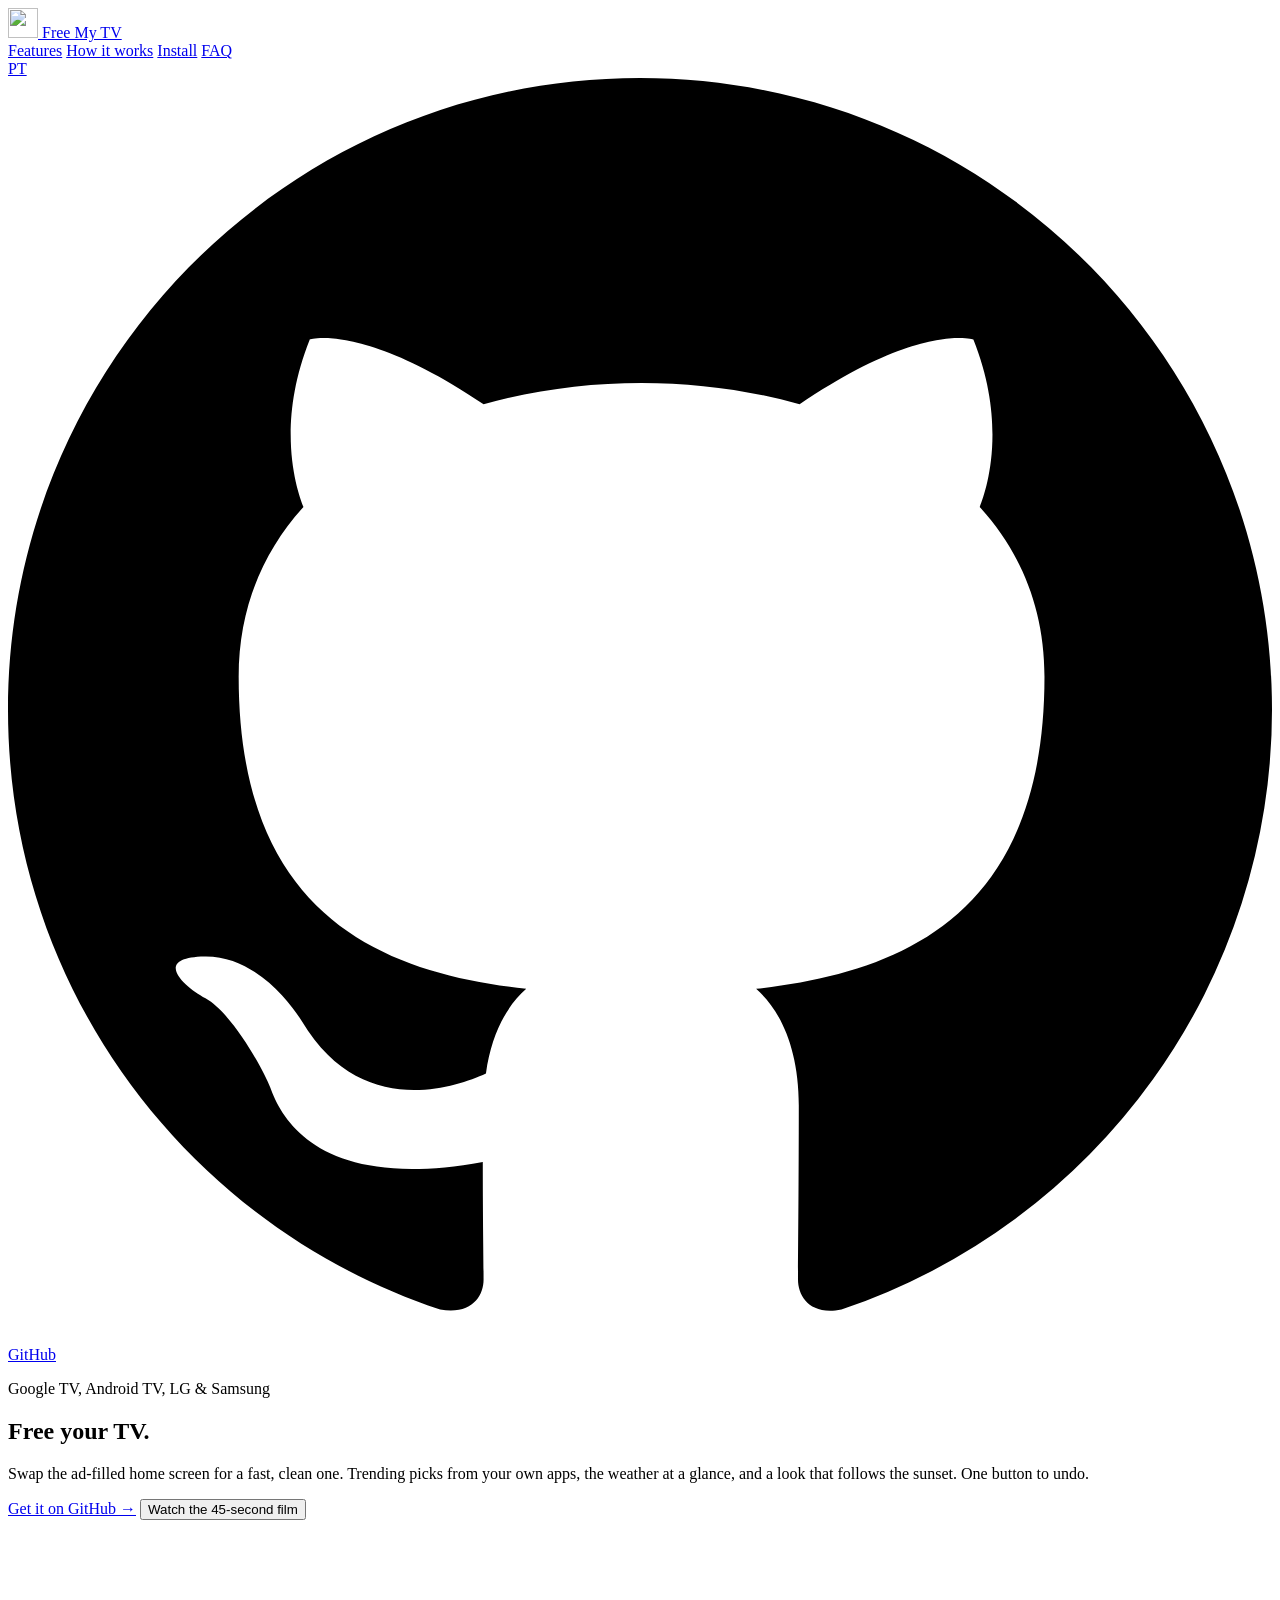
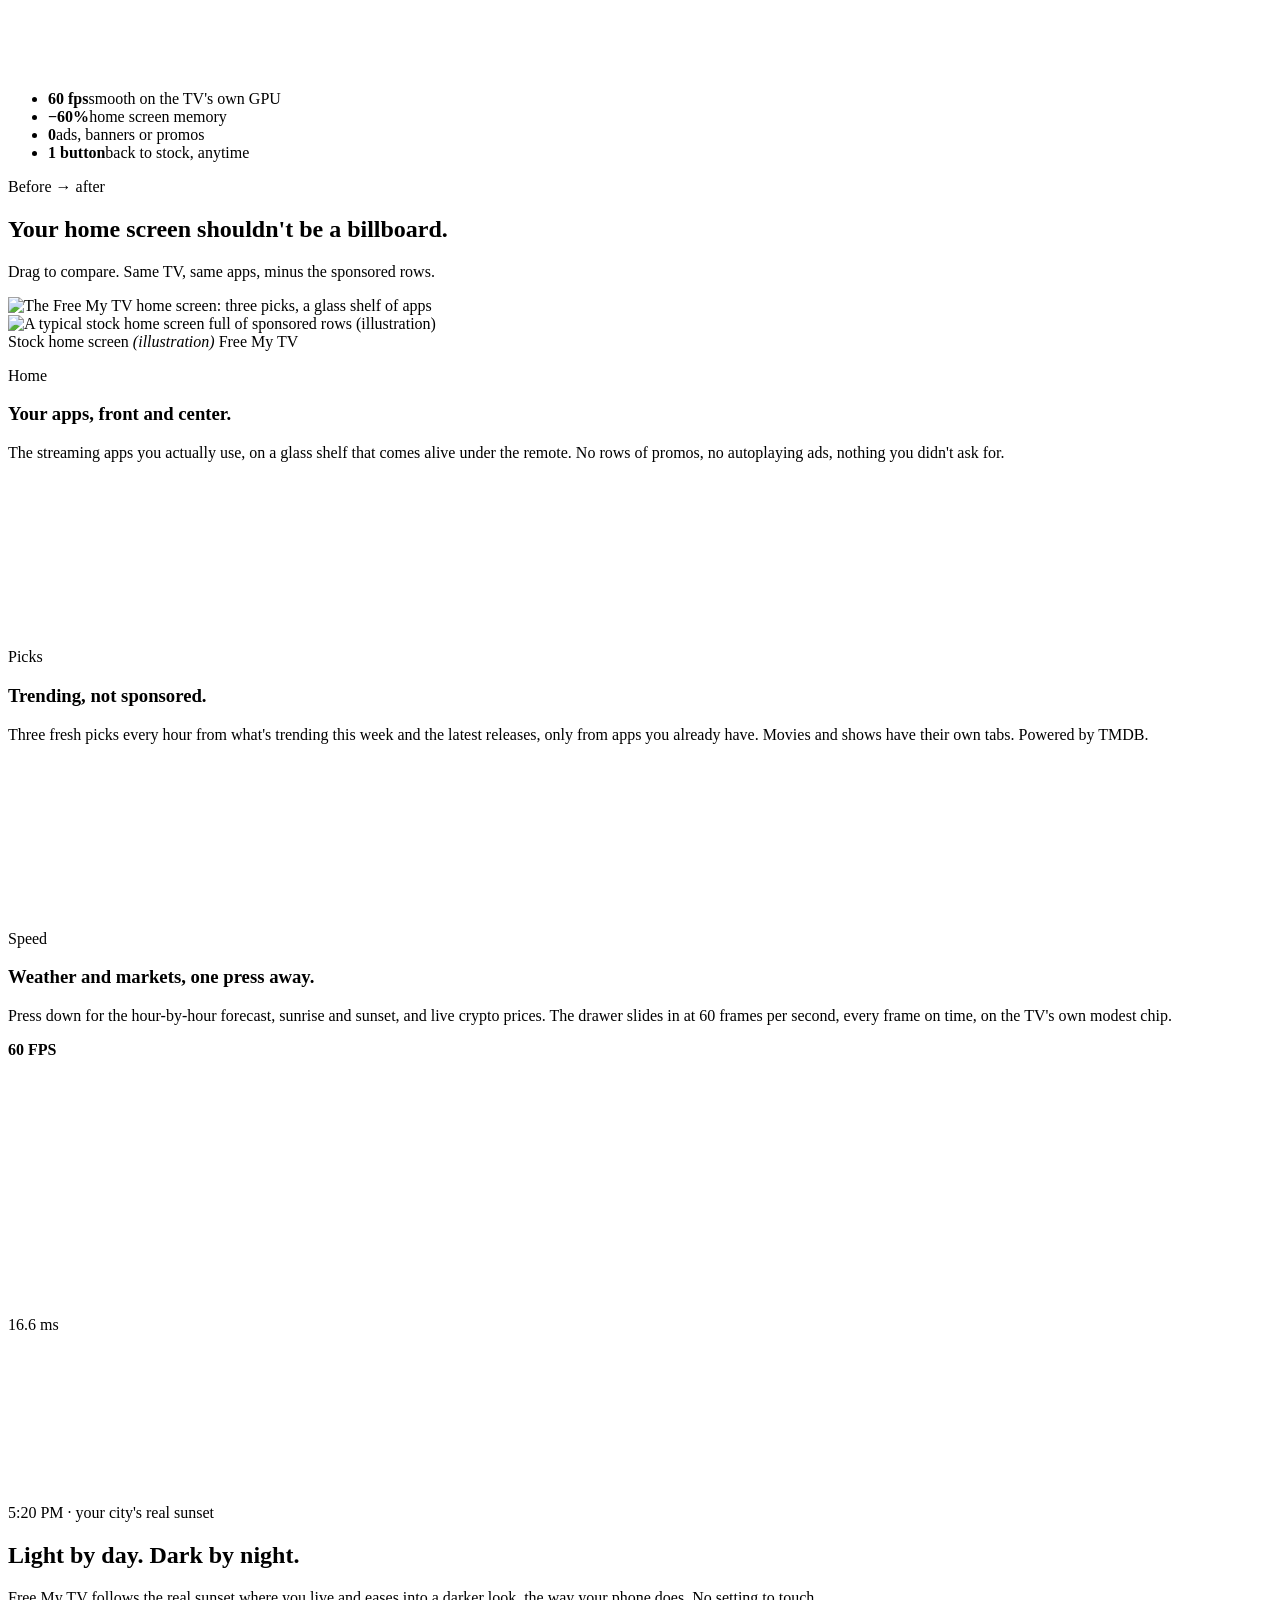
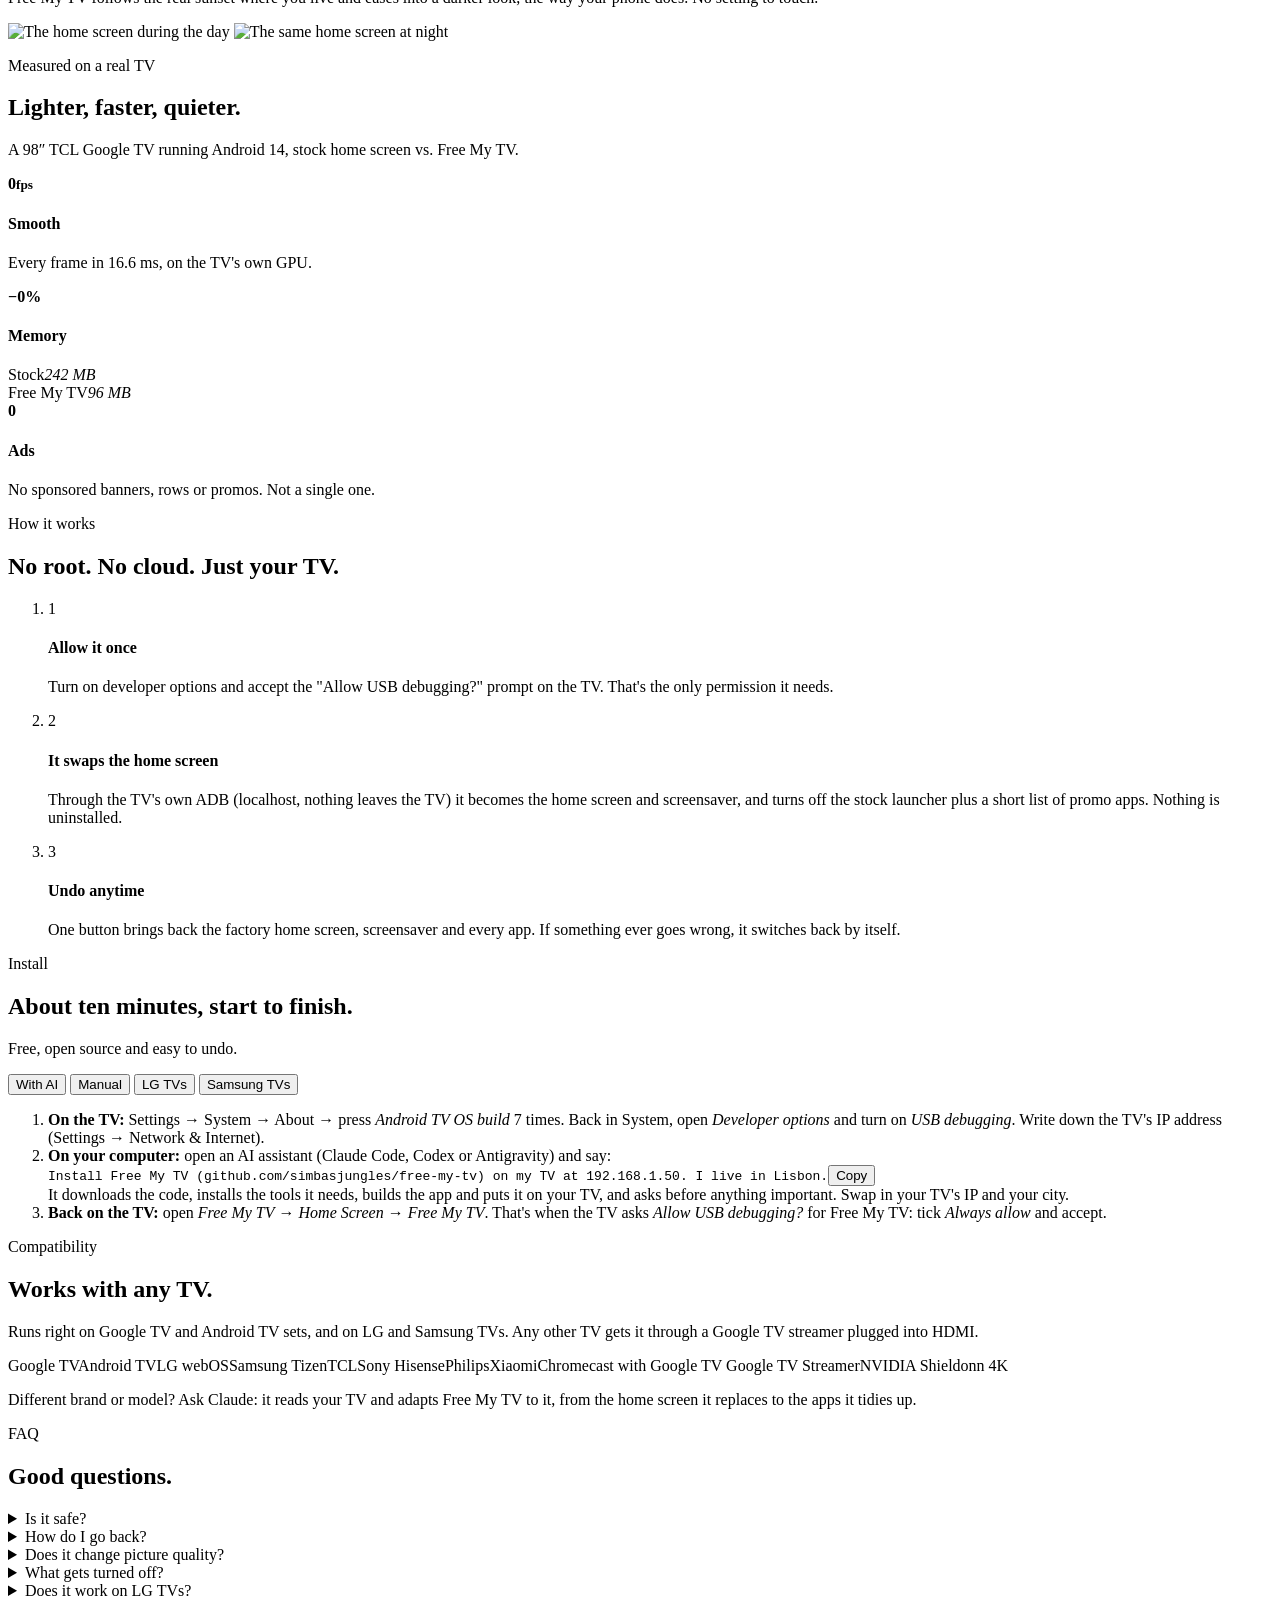
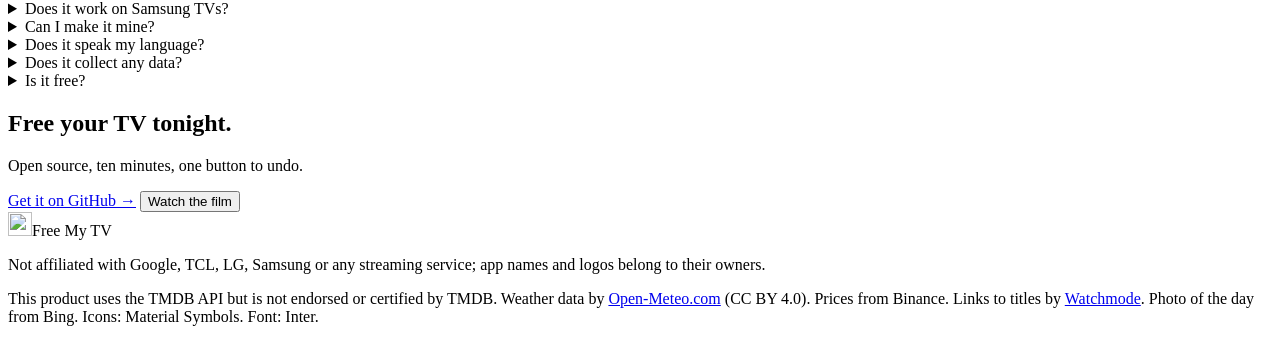
==== docs/index.html @ dc0c9cd0 "Trakt (#198, pr-trakt 5a6d580) Co-Authored-By: Claude Opus 5.5 <noreply@anthropic.com>" ====
<!doctype html>
<html lang="en">
<head>
  <meta charset="utf-8">
  <meta name="viewport" content="width=device-width, initial-scale=1, viewport-fit=cover">
  <script>
    // Brazilians (a Portuguese browser or a Brazilian time zone) get the Portuguese page; the PT/EN switch wins.
    (function () {
      var lang;
      try { lang = localStorage.getItem("lang"); } catch (e) {}
      if (!lang) {
        var zone = "";
        try { zone = Intl.DateTimeFormat().resolvedOptions().timeZone || ""; } catch (e) {}
        var brazil = /^(America\/(Sao_Paulo|Rio_Branco|Manaus|Cuiaba|Campo_Grande|Porto_Velho|Boa_Vista|Belem|Fortaleza|Recife|Araguaina|Maceio|Bahia|Santarem|Noronha|Eirunepe)|Brazil\/)/.test(zone);
        lang = brazil || /^pt\b/i.test(navigator.language || "") ? "pt" : "en";
      }
      if (lang === "pt") location.replace("pt/" + location.search + location.hash);
    })();
  </script>
  <title>Free My TV — a fast, ad-free home screen for Google TV, LG and Samsung TVs</title>
  <meta name="description" content="Open-source home screen for Google TV, Android TV, LG and Samsung TVs. No ads, 60 fps, trending picks from your own apps and a look that follows the sunset. One button to undo.">
  <link rel="canonical" href="https://freemytv.io/">
  <link rel="alternate" hreflang="en" href="https://freemytv.io/">
  <link rel="alternate" hreflang="pt-BR" href="https://freemytv.io/pt/">
  <link rel="alternate" hreflang="x-default" href="https://freemytv.io/">
  <meta name="theme-color" content="#F5F5F7">
  <meta property="og:type" content="website">
  <meta property="og:locale" content="en_US">
  <meta property="og:locale:alternate" content="pt_BR">
  <meta property="og:url" content="https://freemytv.io/">
  <meta property="og:title" content="Free My TV">
  <meta property="og:description" content="A fast, ad-free home screen for Google TV, LG and Samsung TVs. Open source. One button to undo.">
  <meta property="og:image" content="https://freemytv.io/assets/og.jpg">
  <meta property="og:image:width" content="1200">
  <meta property="og:image:height" content="630">
  <meta name="twitter:card" content="summary_large_image">
  <meta name="twitter:title" content="Free My TV">
  <meta name="twitter:description" content="A fast, ad-free home screen for Google TV, LG and Samsung TVs. Open source. One button to undo.">
  <meta name="twitter:image" content="https://freemytv.io/assets/og.jpg">
  <link rel="icon" type="image/png" href="assets/favicon-64.png">
  <link rel="apple-touch-icon" href="assets/apple-touch-icon.png">
  <link rel="preload" href="assets/fonts/InterVariable.ttf" as="font" type="font/ttf" crossorigin>
  <link rel="stylesheet" href="styles.css">
</head>
<body>
  <div class="sky" aria-hidden="true"><span class="blob b1"></span><span class="blob b2"></span><span class="blob b3"></span></div>

  <header class="nav" id="nav">
    <a class="brand" href="#top" aria-label="Free My TV, back to top">
      <img src="assets/icon-512.png" alt="" width="30" height="30">
      <span>Free My TV</span>
    </a>
    <nav class="links" aria-label="Sections">
      <a href="#features">Features</a>
      <a href="#how">How it works</a>
      <a href="#install">Install</a>
      <a href="#faq">FAQ</a>
    </nav>
    <div class="nav-end">
      <a class="lang" href="pt/" hreflang="pt-BR" lang="pt-BR" data-lang="pt" aria-label="Ler em português">PT</a>
      <a class="btn btn-dark btn-sm" href="https://github.com/simbasjungles/free-my-tv" rel="noopener">
      <svg class="gh" viewBox="0 0 16 16" aria-hidden="true"><path d="M8 0C3.58 0 0 3.58 0 8c0 3.54 2.29 6.53 5.47 7.59.4.07.55-.17.55-.38 0-.19-.01-.82-.01-1.49-2.01.37-2.53-.49-2.69-.94-.09-.23-.48-.94-.82-1.13-.28-.15-.68-.52-.01-.53.63-.01 1.08.58 1.23.82.72 1.21 1.87.87 2.33.66.07-.52.28-.87.51-1.07-1.78-.2-3.64-.89-3.64-3.95 0-.87.31-1.59.82-2.15-.08-.2-.36-1.02.08-2.12 0 0 .67-.21 2.2.82.64-.18 1.32-.27 2-.27.68 0 1.36.09 2 .27 1.53-1.04 2.2-.82 2.2-.82.44 1.1.16 1.92.08 2.12.51.56.82 1.27.82 2.15 0 3.07-1.87 3.75-3.65 3.95.29.25.54.73.54 1.48 0 1.07-.01 1.93-.01 2.2 0 .21.15.46.55.38A8.013 8.013 0 0016 8c0-4.42-3.58-8-8-8z"/></svg>
      <span>GitHub</span>
      </a>
    </div>
  </header>

  <main id="top">
    <!-- Hero -->
    <section class="hero">
      <div class="hero-copy">
        <p class="kicker" data-reveal>Google TV, Android TV, LG &amp; Samsung</p>
        <h1 data-reveal>Free your <span class="grad">TV.</span></h1>
        <p class="lede" data-reveal>Swap the ad-filled home screen for a fast, clean one. Trending picks from your own apps, the weather at a glance, and a look that follows the sunset. One button to undo.</p>
        <div class="cta" data-reveal>
          <a class="btn btn-dark" href="https://github.com/simbasjungles/free-my-tv" rel="noopener">Get it on GitHub <span aria-hidden="true">→</span></a>
          <button class="btn btn-glass" type="button" data-film><span class="play" aria-hidden="true"></span>Watch the 45-second film</button>
        </div>
      </div>
      <div class="hero-stage" data-reveal>
        <div class="tv tilt" id="heroTv">
          <div class="screen">
            <video data-src="assets/nav.mp4" poster="assets/nav-poster.webp" muted loop playsinline preload="none" aria-label="The Free My TV home screen, moving through the apps"></video>
          </div>
        </div>
        <div class="floor" aria-hidden="true"></div>
      </div>
      <ul class="stats" data-reveal>
        <li><b>60 fps</b><span>smooth on the TV's own GPU</span></li>
        <li><b>−60%</b><span>home screen memory</span></li>
        <li><b>0</b><span>ads, banners or promos</span></li>
        <li><b>1 button</b><span>back to stock, anytime</span></li>
      </ul>
    </section>

    <!-- Before / after -->
    <section class="section compare" id="compare">
      <div class="head" data-reveal>
        <p class="kicker">Before → after</p>
        <h2>Your home screen shouldn't be a billboard.</h2>
        <p class="sub">Drag to compare. Same TV, same apps, minus the sponsored rows.</p>
      </div>
      <div class="tv ba" id="ba" data-reveal tabindex="0" role="slider" aria-label="Compare the stock home screen with Free My TV" aria-valuemin="0" aria-valuemax="100" aria-valuenow="50">
        <div class="screen">
          <img class="after" src="assets/home-day.webp" alt="The Free My TV home screen: three picks, a glass shelf of apps" loading="lazy">
          <div class="before-wrap"><img class="before" src="assets/before.webp" alt="A typical stock home screen full of sponsored rows (illustration)" loading="lazy"></div>
          <span class="tag tag-l">Stock home screen <em>(illustration)</em></span>
          <span class="tag tag-r">Free My TV</span>
          <div class="handle" aria-hidden="true"><span></span></div>
        </div>
      </div>
    </section>

    <!-- Features -->
    <section class="section features" id="features">
      <article class="feature" data-reveal>
        <div class="copy">
          <p class="kicker">Home</p>
          <h3>Your apps, front and center.</h3>
          <p>The streaming apps you actually use, on a glass shelf that comes alive under the remote. No rows of promos, no autoplaying ads, nothing you didn't ask for.</p>
        </div>
        <div class="tv"><div class="screen"><video data-src="assets/nav.mp4" poster="assets/nav-poster.webp" muted loop playsinline preload="none" aria-label="Moving across the app shelf"></video></div></div>
      </article>

      <article class="feature flip" data-reveal>
        <div class="copy">
          <p class="kicker">Picks</p>
          <h3>Trending, not sponsored.</h3>
          <p>Three fresh picks every hour from what's trending this week and the latest releases, only from apps you already have. Movies and shows have their own tabs. Powered by TMDB.</p>
        </div>
        <div class="tv"><div class="screen"><video data-src="assets/tabs.mp4" poster="assets/tabs-poster.webp" muted loop playsinline preload="none" aria-label="Switching between Explore, Movies and Shows"></video></div></div>
      </article>

      <article class="feature" data-reveal>
        <div class="copy">
          <p class="kicker">Speed</p>
          <h3>Weather and markets, one press away.</h3>
          <p>Press down for the hour-by-hour forecast, sunrise and sunset, and live crypto prices. The drawer slides in at 60 frames per second, every frame on time, on the TV's own modest chip.</p>
          <div class="hud" aria-hidden="true"><i></i><b>60 FPS</b><svg viewBox="0 0 120 24" preserveAspectRatio="none"><polyline id="spark" fill="none" points=""/></svg><span>16.6 ms</span></div>
        </div>
        <div class="tv"><div class="screen"><video data-src="assets/drawer.mp4" poster="assets/drawer-poster.webp" muted loop playsinline preload="none" aria-label="The drawer with weather and crypto opening"></video></div></div>
      </article>
    </section>

    <!-- Sunset: scroll to go from day to night -->
    <section class="sunset" id="sunset" aria-label="Light by day, dark by night">
      <div class="sticky">
        <div class="stars" aria-hidden="true"></div>
        <div class="sun" aria-hidden="true"></div>
        <div class="moon" aria-hidden="true"></div>
        <div class="head">
          <p class="kicker"><span class="clock" id="sunClock">5:20 PM</span> · your city's real sunset</p>
          <h2><span class="w-day">Light by day.</span> <span class="w-night">Dark by night.</span></h2>
          <p class="sub">Free My TV follows the real sunset where you live and eases into a darker look, the way your phone does. No setting to touch.</p>
        </div>
        <div class="tv"><div class="screen">
          <img src="assets/day.webp" alt="The home screen during the day" loading="lazy">
          <img class="night" src="assets/night.webp" alt="The same home screen at night" loading="lazy">
        </div></div>
      </div>
    </section>

    <!-- Numbers -->
    <section class="section numbers" id="numbers">
      <div class="head" data-reveal>
        <p class="kicker">Measured on a real TV</p>
        <h2>Lighter, faster, quieter.</h2>
        <p class="sub">A 98″ TCL Google TV running Android 14, stock home screen vs. Free My TV.</p>
      </div>
      <div class="cards">
        <div class="card" data-reveal><b class="big grad-mint"><span data-count="60">0</span><small>fps</small></b><h4>Smooth</h4><p>Every frame in 16.6 ms, on the TV's own GPU.</p></div>
        <div class="card" data-reveal><b class="big grad-sky">−<span data-count="60">0</span>%</b><h4>Memory</h4>
          <div class="bars"><div><span>Stock</span><i style="--w:100%"></i><em>242 MB</em></div><div><span>Free My TV</span><i style="--w:40%"></i><em>96 MB</em></div></div>
        </div>
        <div class="card" data-reveal><b class="big grad-sun">0</b><h4>Ads</h4><p>No sponsored banners, rows or promos. Not a single one.</p></div>
      </div>
    </section>

    <!-- How it works -->
    <section class="section how" id="how">
      <div class="head" data-reveal>
        <p class="kicker">How it works</p>
        <h2>No root. No cloud. Just your TV.</h2>
      </div>
      <ol class="steps">
        <li class="step" data-reveal>
          <span class="num">1</span>
          <h4>Allow it once</h4>
          <p>Turn on developer options and accept the "Allow USB debugging?" prompt on the TV. That's the only permission it needs.</p>
        </li>
        <li class="step" data-reveal>
          <span class="num">2</span>
          <h4>It swaps the home screen</h4>
          <p>Through the TV's own ADB (localhost, nothing leaves the TV) it becomes the home screen and screensaver, and turns off the stock launcher plus a short list of promo apps. Nothing is uninstalled.</p>
        </li>
        <li class="step" data-reveal>
          <span class="num">3</span>
          <h4>Undo anytime</h4>
          <p>One button brings back the factory home screen, screensaver and every app. If something ever goes wrong, it switches back by itself.</p>
        </li>
      </ol>
    </section>

    <!-- Install -->
    <section class="section install" id="install">
      <div class="head" data-reveal>
        <p class="kicker">Install</p>
        <h2>About ten minutes, start to finish.</h2>
        <p class="sub">Free, open source and easy to undo.</p>
      </div>
      <div class="panel" data-reveal>
        <div class="tabs" role="tablist" aria-label="Install method">
          <button role="tab" aria-selected="true" aria-controls="tab-claude" id="t-claude">With AI</button>
          <button role="tab" aria-selected="false" aria-controls="tab-manual" id="t-manual">Manual</button>
          <button role="tab" aria-selected="false" aria-controls="tab-lg" id="t-lg">LG TVs</button>
          <button role="tab" aria-selected="false" aria-controls="tab-samsung" id="t-samsung">Samsung TVs</button>
        </div>

        <div class="tabpanel" id="tab-claude" role="tabpanel" aria-labelledby="t-claude">
          <ol class="howto">
            <li><b>On the TV:</b> Settings → System → About → press <em>Android TV OS build</em> 7 times. Back in System, open <em>Developer options</em> and turn on <em>USB debugging</em>. Write down the TV's IP address (Settings → Network &amp; Internet).</li>
            <li><b>On your computer:</b> open an AI assistant (Claude Code, Codex or Antigravity) and say:
              <div class="code prompt"><code>Install Free My TV (github.com/simbasjungles/free-my-tv) on my TV at 192.168.1.50. I live in Lisbon.</code><button class="copy-btn" type="button" aria-label="Copy prompt">Copy</button></div>
              It downloads the code, installs the tools it needs, builds the app and puts it on your TV, and asks before anything important. Swap in your TV's IP and your city.
            </li>
            <li><b>Back on the TV:</b> open <em>Free My TV</em> → <em>Home Screen</em> → <em>Free My TV</em>. That's when the TV asks <em>Allow USB debugging?</em> for Free My TV: tick <em>Always allow</em> and accept.</li>
          </ol>
        </div>

        <div class="tabpanel" id="tab-manual" role="tabpanel" aria-labelledby="t-manual" hidden>
          <ol class="howto">
            <li><b>On the TV:</b> turn on <em>Developer options</em> and <em>USB debugging</em> (as in the other tab), and note its IP address.</li>
            <li><b>Tools:</b> a JDK (17+), the Android SDK command-line tools and adb. On a Mac:
              <div class="code"><code>brew install --cask temurin android-commandlinetools android-platform-tools &amp;&amp; sdkmanager "build-tools;34.0.0" "platforms;android-34"</code><button class="copy-btn" type="button" aria-label="Copy command">Copy</button></div>
            </li>
            <li><b>Build:</b> the first run creates <em>config.properties</em>. Add your city there and, for the trending picks, a <a href="https://www.themoviedb.org/settings/api" rel="noopener">free TMDB key</a>. Then build again.
              <div class="code"><code>git clone https://github.com/simbasjungles/free-my-tv &amp;&amp; cd free-my-tv &amp;&amp; ./build.sh</code><button class="copy-btn" type="button" aria-label="Copy command">Copy</button></div>
              Or skip the build: <em>FreeMyTV.apk</em> from the <a href="https://github.com/simbasjungles/free-my-tv/releases/latest" rel="noopener">latest release</a> installs as it is, with your city from the TV's time zone (the picks need your own build).
            </li>
            <li><b>Install:</b>
              <div class="code"><code>adb connect 192.168.1.50:5555 &amp;&amp; adb install -r FreeMyTV.apk</code><button class="copy-btn" type="button" aria-label="Copy command">Copy</button></div>
              On TCL TVs, also let it run in the background (TCL blocks it by default):
              <div class="code"><code>adb shell &quot;appops set io.freemytv AUTO_START allow || appops set io.freemytv APP_AUTO_START allow&quot;</code><button class="copy-btn" type="button" aria-label="Copy command">Copy</button></div>
            </li>
            <li><b>On the TV:</b> open <em>Free My TV</em> → <em>Home Screen</em> → <em>Free My TV</em>.</li>
          </ol>
        </div>

        <div class="tabpanel" id="tab-lg" role="tabpanel" aria-labelledby="t-lg" hidden>
          <ol class="howto">
            <li><b>On the TV:</b> in the LG Content Store, install <em>Developer Mode</em>. Sign in with a free <a href="https://webostv.developer.lge.com" rel="noopener">LG developer account</a>, turn on <em>Dev Mode Status</em> (the TV restarts), then turn on <em>Key Server</em>. Write down the IP address and the passphrase it shows.</li>
            <li><b>On your computer:</b> get the code and build the LG app. Add your city to <em>config.properties</em>, as for Google TV.
              <div class="code"><code>git clone https://github.com/simbasjungles/free-my-tv &amp;&amp; cd free-my-tv &amp;&amp; python3 webos/build.py</code><button class="copy-btn" type="button" aria-label="Copy command">Copy</button></div>
            </li>
            <li><b>Install:</b> type the TV's passphrase when it asks. Free My TV opens on the TV.
              <div class="code"><code>python3 webos/install.py 192.168.1.50</code><button class="copy-btn" type="button" aria-label="Copy command">Copy</button></div>
            </li>
            <li><b>One press away:</b> while it's open, hold a number key on the remote. From then on, that key opens Free My TV from anywhere. Press <em>EXTEND</em> in Developer Mode once a month to keep it.</li>
          </ol>
        </div>

        <div class="tabpanel" id="tab-samsung" role="tabpanel" aria-labelledby="t-samsung" hidden>
          <ol class="howto">
            <li><b>On the TV:</b> open <em>Apps</em> and type <em>1&nbsp;2&nbsp;3&nbsp;4&nbsp;5</em> on the remote. Turn <em>Developer mode</em> on, type your computer's IP address in <em>Host PC IP</em>, and restart the TV.</li>
            <li><b>On your computer:</b> download <a href="https://github.com/reisxd/TizenBrewInstaller/releases/latest" rel="noopener">TizenBrew Installer</a>, the community's installer for Samsung TVs, open it and connect to your TV.</li>
            <li><b>Install from GitHub:</b> type this. On 2023 and newer TVs it asks you to sign in to your Samsung account once, to sign the app for your TV.
              <div class="code"><code>simbasjungles/free-my-tv</code><button class="copy-btn" type="button" aria-label="Copy">Copy</button></div>
            </li>
            <li><b>Straight to it:</b> in the TV's settings, under <em>Start Screen Options</em>, turn on <em>Autorun Last App</em>: the TV turns on into Free My TV. It takes your city from the TV's time zone; for your exact city and the trending picks, Claude Code builds it with your own settings.</li>
          </ol>
        </div>
      </div>
    </section>

    <!-- Compatibility -->
    <section class="section compat" id="compat">
      <div class="head" data-reveal>
        <p class="kicker">Compatibility</p>
        <h2>Works with any TV.</h2>
        <p class="sub">Runs right on Google TV and Android TV sets, and on LG and Samsung TVs. Any other TV gets it through a Google TV streamer plugged into HDMI.</p>
      </div>
      <div class="chips" data-reveal>
        <span class="chip ok">Google TV</span><span class="chip ok">Android TV</span><span class="chip ok">LG webOS</span><span class="chip ok">Samsung Tizen</span><span class="chip ok">TCL</span><span class="chip ok">Sony</span>
        <span class="chip ok">Hisense</span><span class="chip ok">Philips</span><span class="chip ok">Xiaomi</span><span class="chip ok">Chromecast with Google TV</span>
        <span class="chip ok">Google TV Streamer</span><span class="chip ok">NVIDIA Shield</span><span class="chip ok">onn 4K</span>
      </div>
      <p class="note" data-reveal>Different brand or model? Ask Claude: it reads your TV and adapts Free My TV to it, from the home screen it replaces to the apps it tidies up.</p>
    </section>

    <!-- FAQ -->
    <section class="section faq" id="faq">
      <div class="head" data-reveal>
        <p class="kicker">FAQ</p>
        <h2>Good questions.</h2>
      </div>
      <div class="qs" data-reveal>
        <details><summary>Is it safe?</summary><p>It uses the same commands as Android's own developer tools, from inside the TV. Nothing is rooted or uninstalled: apps are only turned off and come back with one button. Picture, sound, inputs, the remote, Google services and the Play Store are on a never-touch list.</p></details>
        <details><summary>How do I go back?</summary><p>Open Free My TV → Home Screen → Original. The factory home screen, screensaver and every app come back exactly as they were. If the new home screen ever crashes three times in five minutes, it switches back on its own.</p></details>
        <details><summary>Does it change picture quality?</summary><p>No. Picture settings aren't touched, and videos play through the same hardware path. We measured the same resolution and the same video source in both modes.</p></details>
        <details><summary>What gets turned off?</summary><p>The stock home screen and screensaver (replaced), Google TV's recovery home, Play Games and YouTube Music, and on TCL TVs the TCL Channel, messages, store demo, hotel menu, manuals, mirroring and logging apps. Google Assistant only if you ask for it in the config.</p></details>
        <details><summary>Does it work on LG TVs?</summary><p>Yes. On LG it installs through LG's own Developer Mode, with nothing rooted or changed on the TV, and it opens with one press of a number key. Same home screen, same picks, weather and prices. Press EXTEND in the Developer Mode app once a month to keep it.</p></details>
        <details><summary>Does it work on Samsung TVs?</summary><p>Yes, on Samsung TVs from 2017 on. It installs through Samsung's own Developer Mode with TizenBrew Installer, the community's installer, with nothing rooted or changed on the TV. Same home screen, weather and prices, with your city from the TV's time zone. For the trending picks, Claude Code builds it with your free TMDB key.</p></details>
        <details><summary>Can I make it mine?</summary><p>That's the idea. Open the folder in Claude Code and just ask: "add Crunchyroll to the shelf", "show prices in euros", "set it up for my Sony". It changes the code, rebuilds the app and puts it on your TV.</p></details>
        <details><summary>Does it speak my language?</summary><p>English, Spanish, Portuguese, Russian, German, French, Italian, Japanese and 18 more, following the TV's language, or the one you pick in its settings. Want another one? Ask Claude to add it.</p></details>
        <details><summary>Does it collect any data?</summary><p>No accounts, no analytics, no tracking. It only talks to TMDB (picks), Open-Meteo (weather, for your city) and Binance (prices), Watchmode (links to titles) only if you set its key, and Bing (the photo of the day) only if you pick that theme. Trakt (what you're watching, on Google TV) only if you set your own Trakt app and sign in on the TV; that sign-in stays on the TV.</p></details>
        <details><summary>Is it free?</summary><p>Yes. MIT license, and the TMDB key is free too.</p></details>
      </div>
    </section>

    <!-- Final CTA -->
    <section class="final" data-reveal>
      <h2>Free your TV tonight.</h2>
      <p class="sub">Open source, ten minutes, one button to undo.</p>
      <div class="cta">
        <a class="btn btn-dark" href="https://github.com/simbasjungles/free-my-tv" rel="noopener">Get it on GitHub <span aria-hidden="true">→</span></a>
        <button class="btn btn-glass" type="button" data-film><span class="play" aria-hidden="true"></span>Watch the film</button>
      </div>
    </section>
  </main>

  <footer class="foot">
    <div class="brand"><img src="assets/icon-512.png" alt="" width="24" height="24"><span>Free My TV</span></div>
    <p>Not affiliated with Google, TCL, LG, Samsung or any streaming service; app names and logos belong to their owners.</p>
    <p>This product uses the TMDB API but is not endorsed or certified by TMDB. Weather data by <a href="https://open-meteo.com/" rel="noopener">Open-Meteo.com</a> (CC BY 4.0). Prices from Binance. Links to titles by <a href="https://api.watchmode.com/" rel="noopener">Watchmode</a>. Photo of the day from Bing. Icons: Material Symbols. Font: Inter.</p>
  </footer>

  <dialog class="film" id="film" aria-label="The Free My TV film">
    <button class="close" type="button" aria-label="Close">×</button>
    <video controls playsinline preload="none" poster="assets/film-poster.webp"><source src="assets/film.mp4" type="video/mp4"></video>
  </dialog>

  <script src="app.js" defer></script>
</body>
</html>
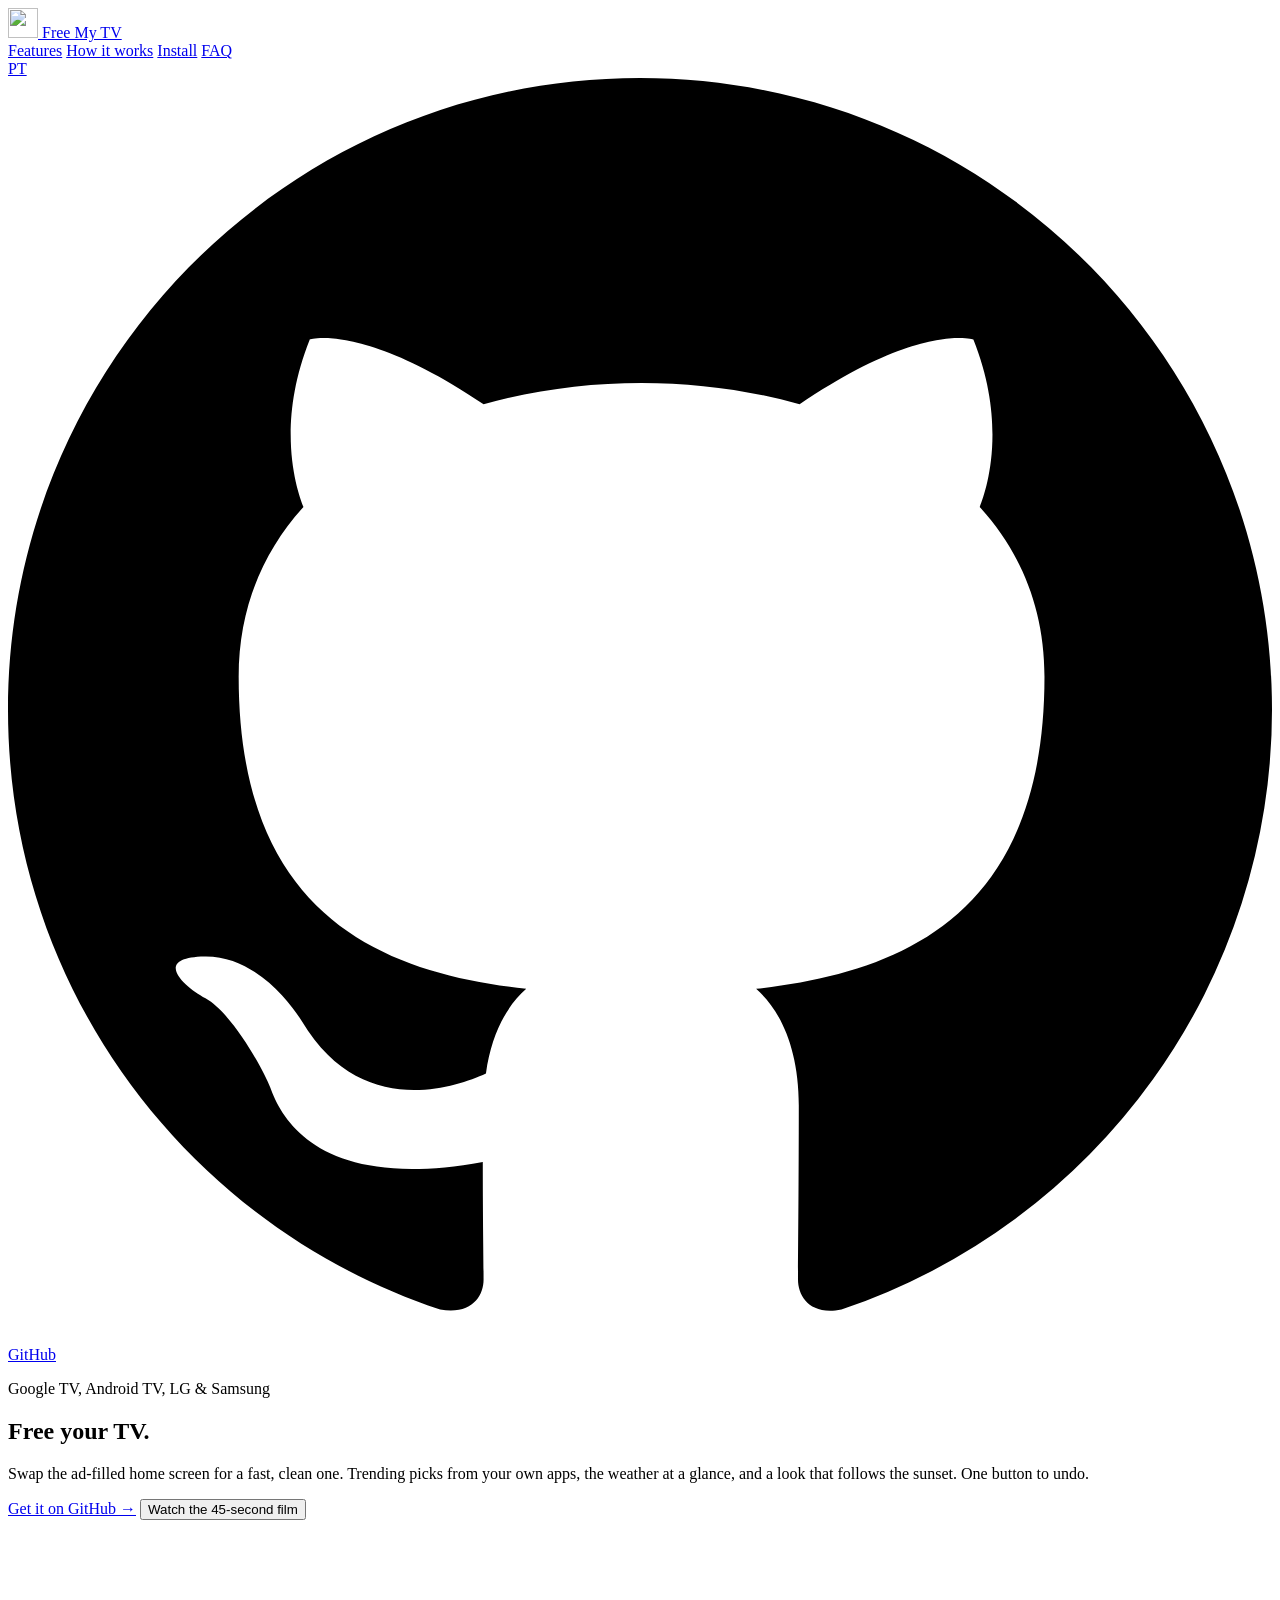
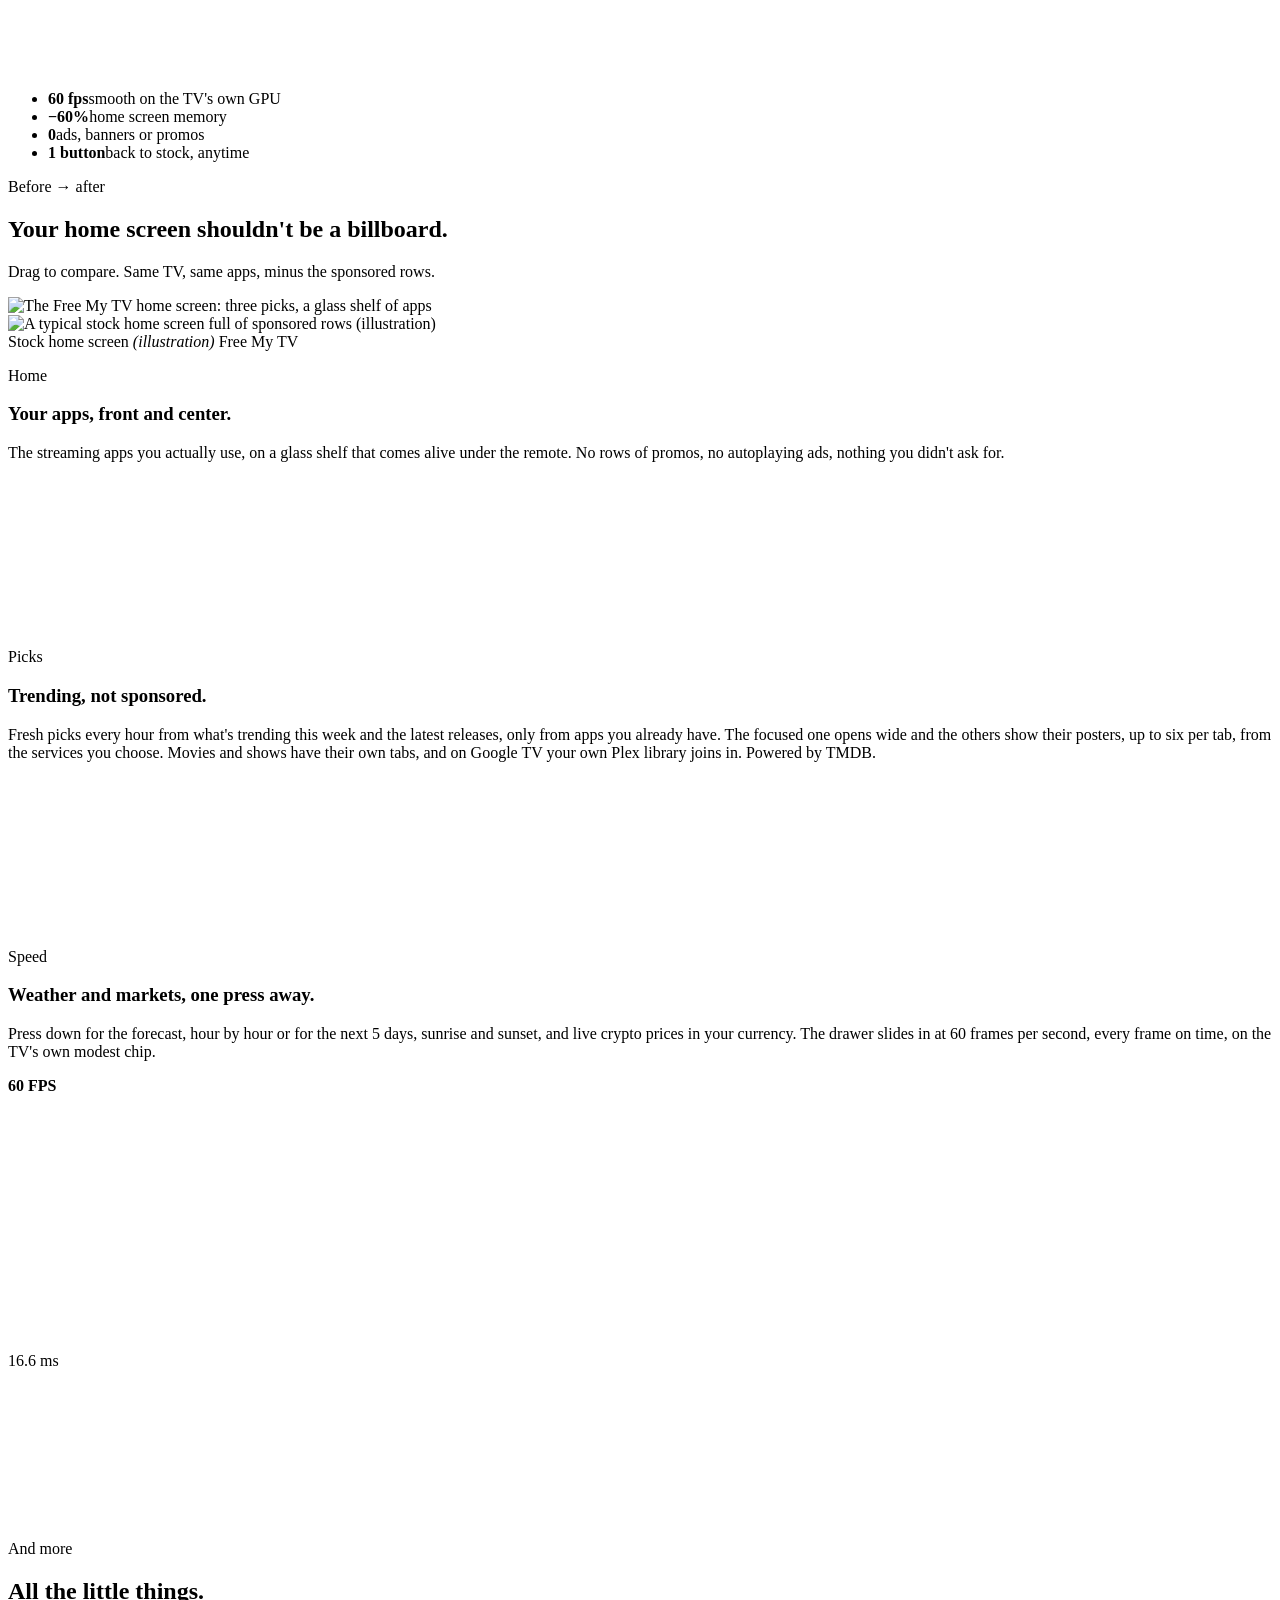
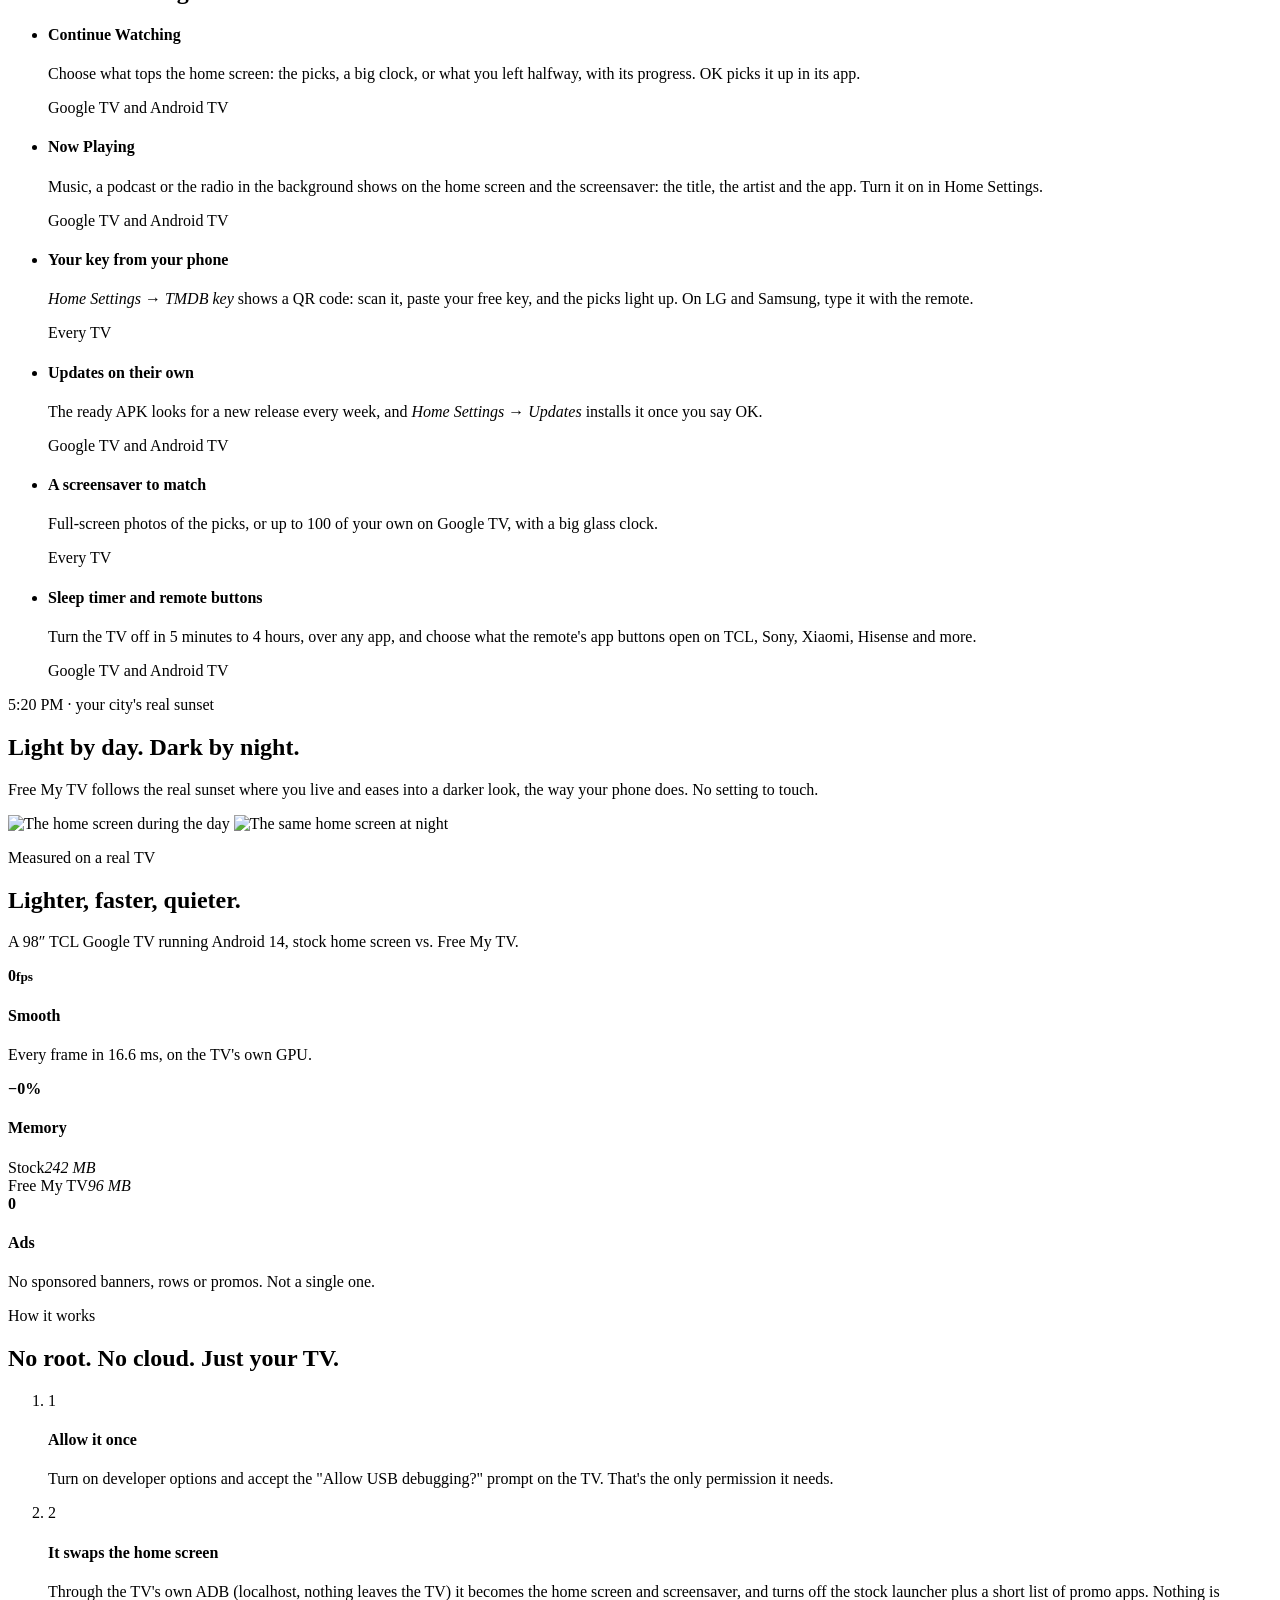
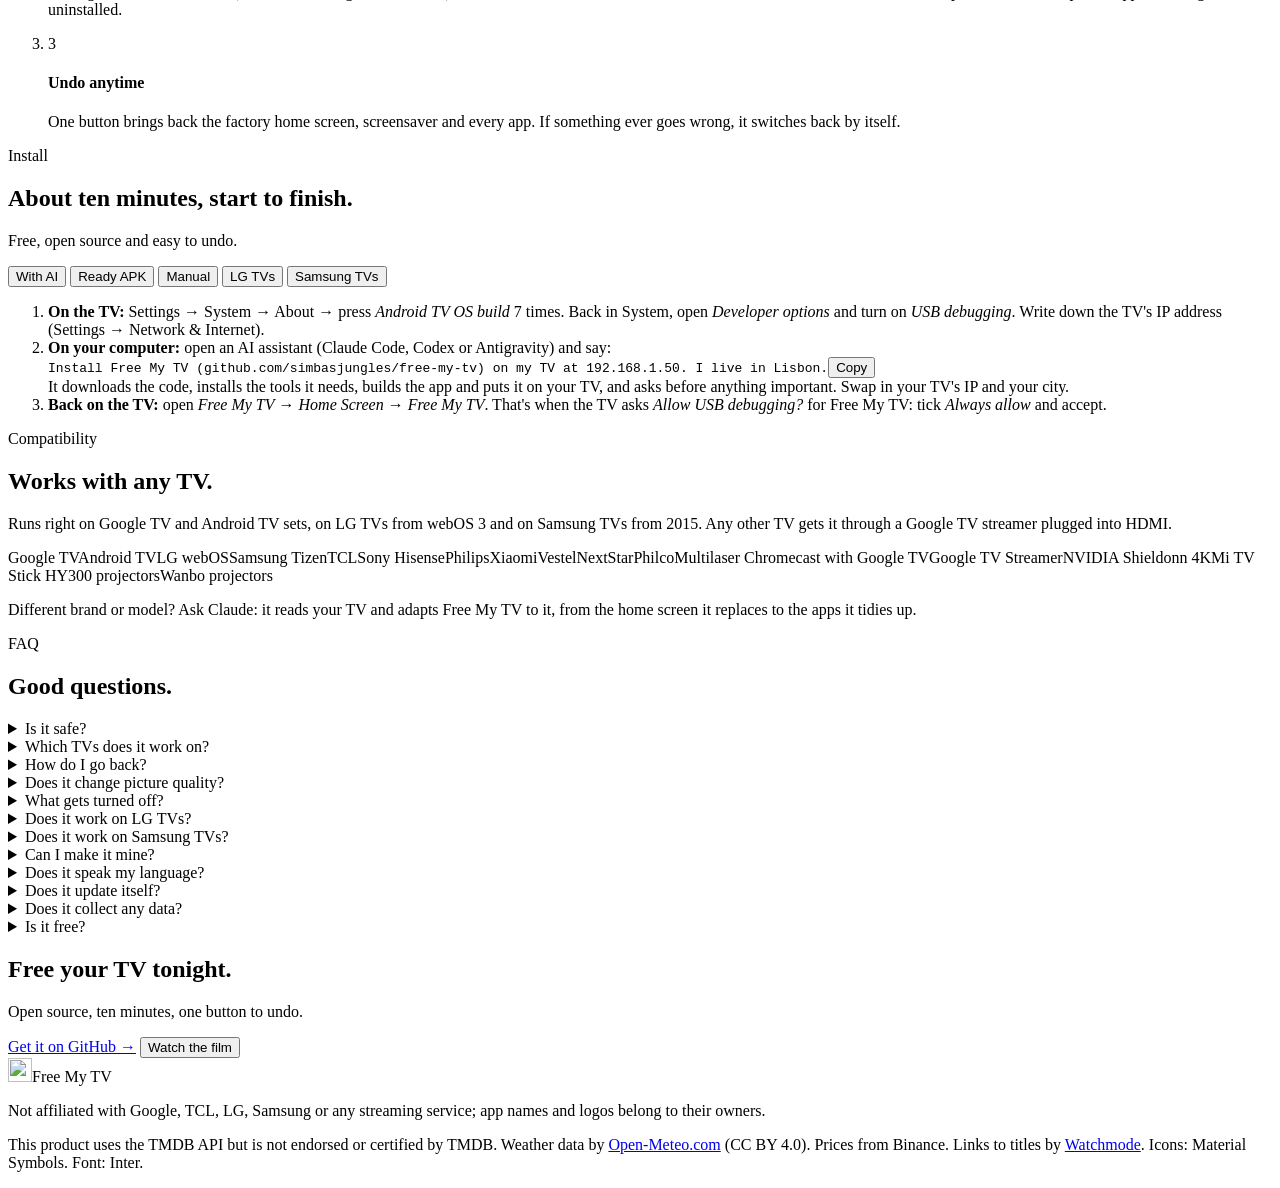
==== commit dbbe994f: "YouTube tab: review fixes; the mouse on the tab and its rows, no redirects, prune's extra files only" ====
--- a/docs/index.html
+++ b/docs/index.html
@@ -126,7 +126,7 @@
         <div class="copy">
           <p class="kicker">Picks</p>
           <h3>Trending, not sponsored.</h3>
-          <p>Three fresh picks every hour from what's trending this week and the latest releases, only from apps you already have. Movies and shows have their own tabs. Powered by TMDB.</p>
+          <p>Fresh picks every hour from what's trending this week and the latest releases, only from apps you already have. The focused one opens wide and the others show their posters, up to six per tab, from the services you choose. Movies and shows have their own tabs, and on Google TV your own Plex library joins in. Powered by TMDB.</p>
         </div>
         <div class="tv"><div class="screen"><video data-src="assets/tabs.mp4" poster="assets/tabs-poster.webp" muted loop playsinline preload="none" aria-label="Switching between Explore, Movies and Shows"></video></div></div>
       </article>
@@ -135,11 +135,51 @@
         <div class="copy">
           <p class="kicker">Speed</p>
           <h3>Weather and markets, one press away.</h3>
-          <p>Press down for the hour-by-hour forecast, sunrise and sunset, and live crypto prices. The drawer slides in at 60 frames per second, every frame on time, on the TV's own modest chip.</p>
+          <p>Press down for the forecast, hour by hour or for the next 5 days, sunrise and sunset, and live crypto prices in your currency. The drawer slides in at 60 frames per second, every frame on time, on the TV's own modest chip.</p>
           <div class="hud" aria-hidden="true"><i></i><b>60 FPS</b><svg viewBox="0 0 120 24" preserveAspectRatio="none"><polyline id="spark" fill="none" points=""/></svg><span>16.6 ms</span></div>
         </div>
         <div class="tv"><div class="screen"><video data-src="assets/drawer.mp4" poster="assets/drawer-poster.webp" muted loop playsinline preload="none" aria-label="The drawer with weather and crypto opening"></video></div></div>
       </article>
+    </section>
+
+    <!-- More -->
+    <section class="section extras" id="more">
+      <div class="head" data-reveal>
+        <p class="kicker">And more</p>
+        <h2>All the little things.</h2>
+      </div>
+      <ul class="steps">
+        <li class="step" data-reveal>
+          <h4>Continue Watching</h4>
+          <p>Choose what tops the home screen: the picks, a big clock, or what you left halfway, with its progress. OK picks it up in its app.</p>
+          <span class="where">Google TV and Android TV</span>
+        </li>
+        <li class="step" data-reveal>
+          <h4>Now Playing</h4>
+          <p>Music, a podcast or the radio in the background shows on the home screen and the screensaver: the title, the artist and the app. Turn it on in Home Settings.</p>
+          <span class="where">Google TV and Android TV</span>
+        </li>
+        <li class="step" data-reveal>
+          <h4>Your key from your phone</h4>
+          <p><em>Home Settings</em> → <em>TMDB key</em> shows a QR code: scan it, paste your free key, and the picks light up. On LG and Samsung, type it with the remote.</p>
+          <span class="where">Every TV</span>
+        </li>
+        <li class="step" data-reveal>
+          <h4>Updates on their own</h4>
+          <p>The ready APK looks for a new release every week, and <em>Home Settings</em> → <em>Updates</em> installs it once you say OK.</p>
+          <span class="where">Google TV and Android TV</span>
+        </li>
+        <li class="step" data-reveal>
+          <h4>A screensaver to match</h4>
+          <p>Full-screen photos of the picks, or up to 100 of your own on Google TV, with a big glass clock.</p>
+          <span class="where">Every TV</span>
+        </li>
+        <li class="step" data-reveal>
+          <h4>Sleep timer and remote buttons</h4>
+          <p>Turn the TV off in 5 minutes to 4 hours, over any app, and choose what the remote's app buttons open on TCL, Sony, Xiaomi, Hisense and more.</p>
+          <span class="where">Google TV and Android TV</span>
+        </li>
+      </ul>
     </section>
 
     <!-- Sunset: scroll to go from day to night -->
@@ -211,6 +251,7 @@
       <div class="panel" data-reveal>
         <div class="tabs" role="tablist" aria-label="Install method">
           <button role="tab" aria-selected="true" aria-controls="tab-claude" id="t-claude">With AI</button>
+          <button role="tab" aria-selected="false" aria-controls="tab-apk" id="t-apk">Ready APK</button>
           <button role="tab" aria-selected="false" aria-controls="tab-manual" id="t-manual">Manual</button>
           <button role="tab" aria-selected="false" aria-controls="tab-lg" id="t-lg">LG TVs</button>
           <button role="tab" aria-selected="false" aria-controls="tab-samsung" id="t-samsung">Samsung TVs</button>
@@ -227,6 +268,19 @@
           </ol>
         </div>
 
+        <div class="tabpanel" id="tab-apk" role="tabpanel" aria-labelledby="t-apk" hidden>
+          <ol class="howto">
+            <li><b>On the TV:</b> turn on <em>Developer options</em> and <em>USB debugging</em> (as in the first tab), and note its IP address.</li>
+            <li><b>On your computer:</b> download <em>FreeMyTV.apk</em> from the <a href="https://github.com/simbasjungles/free-my-tv/releases/latest" rel="noopener">latest release</a> and install it with adb (on a Mac, <em>brew install android-platform-tools</em>):
+              <div class="code"><code>adb connect 192.168.1.50:5555 &amp;&amp; adb install -r FreeMyTV.apk</code><button class="copy-btn" type="button" aria-label="Copy command">Copy</button></div>
+              On Android 14, if Play Protect holds it, choose <em>More details</em> → <em>Install anyway</em>. On TCL TVs, also let it run in the background (TCL blocks it by default):
+              <div class="code"><code>adb shell &quot;appops set io.freemytv AUTO_START allow || appops set io.freemytv APP_AUTO_START allow&quot;</code><button class="copy-btn" type="button" aria-label="Copy command">Copy</button></div>
+            </li>
+            <li><b>On the TV:</b> open <em>Free My TV</em> → <em>Home Screen</em> → <em>Free My TV</em>, and when the TV asks <em>Allow USB debugging?</em>, tick <em>Always allow</em> and accept.</li>
+            <li><b>The picks:</b> <em>Home Settings</em> → <em>TMDB key</em> shows a QR code: scan it with your phone and paste your <a href="https://www.themoviedb.org/settings/api" rel="noopener">free TMDB key</a>. Your city comes from the TV's time zone, and new versions install from <em>Home Settings</em> → <em>Updates</em>.</li>
+          </ol>
+        </div>
+
         <div class="tabpanel" id="tab-manual" role="tabpanel" aria-labelledby="t-manual" hidden>
           <ol class="howto">
             <li><b>On the TV:</b> turn on <em>Developer options</em> and <em>USB debugging</em> (as in the other tab), and note its IP address.</li>
@@ -235,7 +289,6 @@
             </li>
             <li><b>Build:</b> the first run creates <em>config.properties</em>. Add your city there and, for the trending picks, a <a href="https://www.themoviedb.org/settings/api" rel="noopener">free TMDB key</a>. Then build again.
               <div class="code"><code>git clone https://github.com/simbasjungles/free-my-tv &amp;&amp; cd free-my-tv &amp;&amp; ./build.sh</code><button class="copy-btn" type="button" aria-label="Copy command">Copy</button></div>
-              Or skip the build: <em>FreeMyTV.apk</em> from the <a href="https://github.com/simbasjungles/free-my-tv/releases/latest" rel="noopener">latest release</a> installs as it is, with your city from the TV's time zone (the picks need your own build).
             </li>
             <li><b>Install:</b>
               <div class="code"><code>adb connect 192.168.1.50:5555 &amp;&amp; adb install -r FreeMyTV.apk</code><button class="copy-btn" type="button" aria-label="Copy command">Copy</button></div>
@@ -249,10 +302,13 @@
         <div class="tabpanel" id="tab-lg" role="tabpanel" aria-labelledby="t-lg" hidden>
           <ol class="howto">
             <li><b>On the TV:</b> in the LG Content Store, install <em>Developer Mode</em>. Sign in with a free <a href="https://webostv.developer.lge.com" rel="noopener">LG developer account</a>, turn on <em>Dev Mode Status</em> (the TV restarts), then turn on <em>Key Server</em>. Write down the IP address and the passphrase it shows.</li>
-            <li><b>On your computer:</b> get the code and build the LG app. Add your city to <em>config.properties</em>, as for Google TV.
+            <li><b>With the webOS Homebrew Channel:</b> add this repository in the Channel's settings, and install Free My TV from its list (updates come from there too). It takes your city from the TV's time zone; for the picks, type your free TMDB key in <em>Home Settings</em> → <em>TMDB key</em>.
+              <div class="code"><code>https://freemytv.io/webos/apps.json</code><button class="copy-btn" type="button" aria-label="Copy address">Copy</button></div>
+            </li>
+            <li><b>Or build it on your computer</b> with your city in <em>config.properties</em>, as for Google TV:
               <div class="code"><code>git clone https://github.com/simbasjungles/free-my-tv &amp;&amp; cd free-my-tv &amp;&amp; python3 webos/build.py</code><button class="copy-btn" type="button" aria-label="Copy command">Copy</button></div>
             </li>
-            <li><b>Install:</b> type the TV's passphrase when it asks. Free My TV opens on the TV.
+            <li><b>Install your build:</b> type the TV's passphrase when it asks. Free My TV opens on the TV.
               <div class="code"><code>python3 webos/install.py 192.168.1.50</code><button class="copy-btn" type="button" aria-label="Copy command">Copy</button></div>
             </li>
             <li><b>One press away:</b> while it's open, hold a number key on the remote. From then on, that key opens Free My TV from anywhere. Press <em>EXTEND</em> in Developer Mode once a month to keep it.</li>
@@ -266,7 +322,10 @@
             <li><b>Install from GitHub:</b> type this. On 2023 and newer TVs it asks you to sign in to your Samsung account once, to sign the app for your TV.
               <div class="code"><code>simbasjungles/free-my-tv</code><button class="copy-btn" type="button" aria-label="Copy">Copy</button></div>
             </li>
-            <li><b>Straight to it:</b> in the TV's settings, under <em>Start Screen Options</em>, turn on <em>Autorun Last App</em>: the TV turns on into Free My TV. It takes your city from the TV's time zone; for your exact city and the trending picks, Claude Code builds it with your own settings.</li>
+            <li><b>Straight to it:</b> in the TV's settings, under <em>Start Screen Options</em>, turn on <em>Autorun Last App</em>: the TV turns on into Free My TV (on 2019 and 2020 TVs, put it first in the Home bar instead). It takes your city from the TV's time zone (change it in <em>Home Settings</em> → <em>City</em>); for the trending picks, type your free TMDB key in <em>Home Settings</em> → <em>TMDB key</em>.</li>
+            <li><b>A 2015 or 2016 TV?</b> TizenBrew starts at 2017, so let your AI assistant build it for you (Developer mode as in step 1):
+              <div class="code prompt"><code>Install Free My TV (github.com/simbasjungles/free-my-tv) on my Samsung TV at 192.168.1.50. I live in Lisbon.</code><button class="copy-btn" type="button" aria-label="Copy prompt">Copy</button></div>
+            </li>
           </ol>
         </div>
       </div>
@@ -277,12 +336,13 @@
       <div class="head" data-reveal>
         <p class="kicker">Compatibility</p>
         <h2>Works with any TV.</h2>
-        <p class="sub">Runs right on Google TV and Android TV sets, and on LG and Samsung TVs. Any other TV gets it through a Google TV streamer plugged into HDMI.</p>
+        <p class="sub">Runs right on Google TV and Android TV sets, on LG TVs from webOS 3 and on Samsung TVs from 2015. Any other TV gets it through a Google TV streamer plugged into HDMI.</p>
       </div>
       <div class="chips" data-reveal>
         <span class="chip ok">Google TV</span><span class="chip ok">Android TV</span><span class="chip ok">LG webOS</span><span class="chip ok">Samsung Tizen</span><span class="chip ok">TCL</span><span class="chip ok">Sony</span>
-        <span class="chip ok">Hisense</span><span class="chip ok">Philips</span><span class="chip ok">Xiaomi</span><span class="chip ok">Chromecast with Google TV</span>
-        <span class="chip ok">Google TV Streamer</span><span class="chip ok">NVIDIA Shield</span><span class="chip ok">onn 4K</span>
+        <span class="chip ok">Hisense</span><span class="chip ok">Philips</span><span class="chip ok">Xiaomi</span><span class="chip ok">Vestel</span><span class="chip ok">NextStar</span><span class="chip ok">Philco</span><span class="chip ok">Multilaser</span>
+        <span class="chip ok">Chromecast with Google TV</span><span class="chip ok">Google TV Streamer</span><span class="chip ok">NVIDIA Shield</span><span class="chip ok">onn 4K</span><span class="chip ok">Mi TV Stick</span>
+        <span class="chip ok">HY300 projectors</span><span class="chip ok">Wanbo projectors</span>
       </div>
       <p class="note" data-reveal>Different brand or model? Ask Claude: it reads your TV and adapts Free My TV to it, from the home screen it replaces to the apps it tidies up.</p>
     </section>
@@ -295,14 +355,16 @@
       </div>
       <div class="qs" data-reveal>
         <details><summary>Is it safe?</summary><p>It uses the same commands as Android's own developer tools, from inside the TV. Nothing is rooted or uninstalled: apps are only turned off and come back with one button. Picture, sound, inputs, the remote, Google services and the Play Store are on a never-touch list.</p></details>
+        <details><summary>Which TVs does it work on?</summary><p>Google TV and Android TV from Android 8 on: TCL, Sony, Hisense, Philips, Xiaomi and more, streamers like Chromecast with Google TV and onn 4K, and LG and Samsung TVs as an app. The APK goes on the TV, not on your phone. On Huawei TVs (HarmonyOS) and Fire TV it stays an app you open, and the TV keeps its own home screen: on a Huawei, don't switch it.</p></details>
         <details><summary>How do I go back?</summary><p>Open Free My TV → Home Screen → Original. The factory home screen, screensaver and every app come back exactly as they were. If the new home screen ever crashes three times in five minutes, it switches back on its own.</p></details>
         <details><summary>Does it change picture quality?</summary><p>No. Picture settings aren't touched, and videos play through the same hardware path. We measured the same resolution and the same video source in both modes.</p></details>
-        <details><summary>What gets turned off?</summary><p>The stock home screen and screensaver (replaced), Google TV's recovery home, Play Games and YouTube Music, and on TCL TVs the TCL Channel, messages, store demo, hotel menu, manuals, mirroring and logging apps. Google Assistant only if you ask for it in the config.</p></details>
-        <details><summary>Does it work on LG TVs?</summary><p>Yes. On LG it installs through LG's own Developer Mode, with nothing rooted or changed on the TV, and it opens with one press of a number key. Same home screen, same picks, weather and prices. Press EXTEND in the Developer Mode app once a month to keep it.</p></details>
-        <details><summary>Does it work on Samsung TVs?</summary><p>Yes, on Samsung TVs from 2017 on. It installs through Samsung's own Developer Mode with TizenBrew Installer, the community's installer, with nothing rooted or changed on the TV. Same home screen, weather and prices, with your city from the TV's time zone. For the trending picks, Claude Code builds it with your free TMDB key.</p></details>
+        <details><summary>What gets turned off?</summary><p>The stock home screen and screensaver (replaced), Google TV's recovery home, Play Games and YouTube Music, and on TCL TVs the messages, store demo, hotel menu, manuals, mirroring and logging apps (and the like on Philco, Multilaser and NextStar TVs). Google Assistant only if you ask for it in the config.</p></details>
+        <details><summary>Does it work on LG TVs?</summary><p>Yes, from webOS 3 on. It installs through LG's own Developer Mode, or from the webOS Homebrew Channel, with nothing rooted or changed on the TV, and it opens with one press of a number key. Same home screen, same picks, weather and prices; for the picks, type your free TMDB key in its Home Settings. Press EXTEND in the Developer Mode app once a month to keep it.</p></details>
+        <details><summary>Does it work on Samsung TVs?</summary><p>Yes, on Samsung TVs from 2015 on. It installs through Samsung's own Developer Mode with TizenBrew Installer, the community's installer (2017 and newer), or as your own build, with nothing rooted or changed on the TV. Same home screen, weather and prices, with your city from the TV's time zone. For the trending picks, type your free TMDB key in its Home Settings.</p></details>
         <details><summary>Can I make it mine?</summary><p>That's the idea. Open the folder in Claude Code and just ask: "add Crunchyroll to the shelf", "show prices in euros", "set it up for my Sony". It changes the code, rebuilds the app and puts it on your TV.</p></details>
         <details><summary>Does it speak my language?</summary><p>English, Spanish, Portuguese, Russian, German, French, Italian, Japanese and 18 more, following the TV's language, or the one you pick in its settings. Want another one? Ask Claude to add it.</p></details>
-        <details><summary>Does it collect any data?</summary><p>No accounts, no analytics, no tracking. It only talks to TMDB (picks), Open-Meteo (weather, for your city) and Binance (prices), Watchmode (links to titles) only if you set its key, and Bing (the photo of the day) only if you pick that theme. Trakt (what you're watching, on Google TV) only if you set your own Trakt app and sign in on the TV; that sign-in stays on the TV.</p></details>
+        <details><summary>Does it update itself?</summary><p>On Google TV and Android TV, the ready APK looks for a new release once a week and installs it when you say OK, in <em>Home Settings</em> → <em>Updates</em>. On LG, the Homebrew Channel brings the new version; on Samsung, TizenBrew Installer installs the latest release over the one you have.</p></details>
+        <details><summary>Does it collect any data?</summary><p>No accounts, no analytics, no tracking. It only talks to TMDB (picks), Open-Meteo (weather, for your city) and Binance (prices), and Watchmode (links to titles), your own Plex server, your own Immich server (your photos) and Trakt (what you're watching, on Google TV) only if you set them up, and YouTube (the YouTube tab's videos, on Google TV) only if you turn that tab on; the Trakt sign-in stays on the TV. On Google TV and Android TV, the ready APK also asks GitHub once a week for a new version, and while <em>Home Settings</em> → <em>TMDB key</em> shows its QR code, the TV answers your phone on your home network (one key, 5 minutes at most).</p></details>
         <details><summary>Is it free?</summary><p>Yes. MIT license, and the TMDB key is free too.</p></details>
       </div>
     </section>
@@ -321,7 +383,7 @@
   <footer class="foot">
     <div class="brand"><img src="assets/icon-512.png" alt="" width="24" height="24"><span>Free My TV</span></div>
     <p>Not affiliated with Google, TCL, LG, Samsung or any streaming service; app names and logos belong to their owners.</p>
-    <p>This product uses the TMDB API but is not endorsed or certified by TMDB. Weather data by <a href="https://open-meteo.com/" rel="noopener">Open-Meteo.com</a> (CC BY 4.0). Prices from Binance. Links to titles by <a href="https://api.watchmode.com/" rel="noopener">Watchmode</a>. Photo of the day from Bing. Icons: Material Symbols. Font: Inter.</p>
+    <p>This product uses the TMDB API but is not endorsed or certified by TMDB. Weather data by <a href="https://open-meteo.com/" rel="noopener">Open-Meteo.com</a> (CC BY 4.0). Prices from Binance. Links to titles by <a href="https://api.watchmode.com/" rel="noopener">Watchmode</a>. Icons: Material Symbols. Font: Inter.</p>
   </footer>
 
   <dialog class="film" id="film" aria-label="The Free My TV film">
